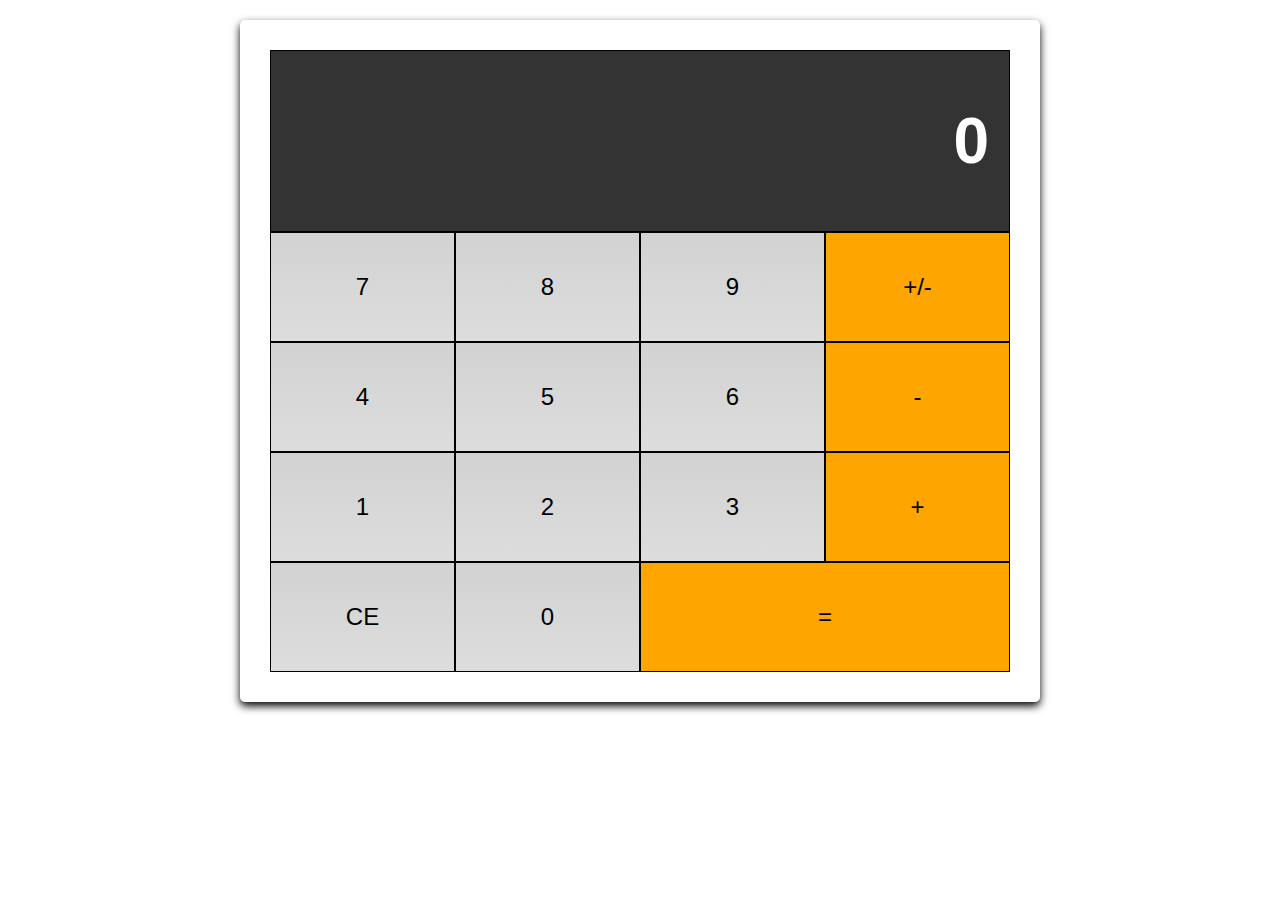
==== Calculator/web_calc.html @ 01bbfffb "first commit" ====
<!DOCTYPE html>
<html lang="en">

<head>
    <title>Web Calculator</title>
    <link rel="stylesheet" href="assets/style.css">
    <meta name="viewport" content="width=device-width, initial-scale=1.0">
</head>

<body>
    <div class="flex-container-column card">
        <div class="display">
            <h1 id="displayNumber">0</h1>
        </div>
        <div class="flex-container-row">
            <div class="button">7</div>
            <div class="button">8</div>
            <div class="button">9</div>
            <div class="button negative">+/-</div>
        </div>
        <div class="flex-container-row">
            <div class="button">4</div>
            <div class="button">5</div>
            <div class="button">6</div>
            <div class="button operator">-</div>
        </div>
        <div class="flex-container-row">
            <div class="button">1</div>
            <div class="button">2</div>
            <div class="button">3</div>
            <div class="button operator">+</div>
        </div>
        <div class="flex-container-row">
            <div class="button clear">CE</div>
            <div class="button">0</div>
            <div class="button equals double">=</div>
        </div>

    </div>

</body>

</html>
---- Calculator/assets/style.css ----
*{
    box-sizing: border-box;
}

body{
    font-family: sans-serif;
}

.flex-container-column{
    display: flex;
    flex-direction: column;

    max-width: 800px;
    margin: 0 auto;
    text-align: right;
}

.flex-container-row{
    display: flex;
}

.button{
    flex-basis: 25%;
    
    font-size: 1.5em;
    text-align: center;
    padding: 40px;
    border: 1px solid black;
    background: -webkit-linear-gradient(top, #d2d2d2, #ddd);
    cursor: pointer;
}

.button:hover{
    font-weight: bold;
}

.double{
    flex-basis: 50%;
}

.display{
    color: white;
    width: 100%;
    padding: 10px 20px;
    background-color: #333333;
    border: 1px solid black;
    font-size: 2em;
}

.operator, .negative, .equals{
    background: orange;
}

.card{
    box-shadow: 0 4px 8px 0 rgba(0,0,0,2);
    border-radius: 5px;
    padding: 30px;
    margin-top: 20px;
}

@media screen and (max-width: 513px) {
    .button{
        padding: 10px;
    }
}
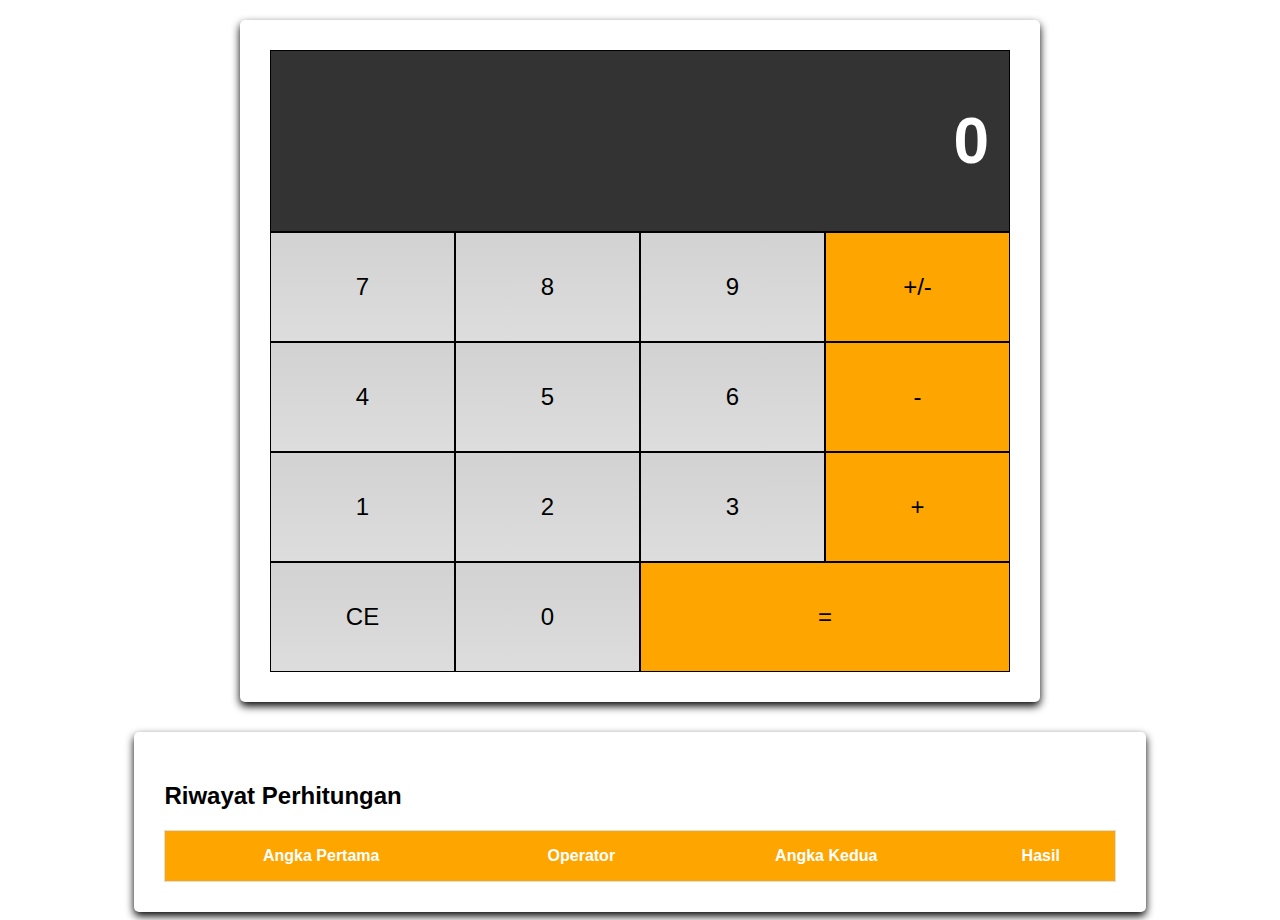
==== commit 3f81573c: "finish materi" ====
--- a/Calculator/web_calc.html
+++ b/Calculator/web_calc.html
@@ -37,7 +37,23 @@
         </div>
 
     </div>
+    <div class="history card">
+        <h2>Riwayat Perhitungan</h2>
+        <table>
+            <thead>
+                <tr>
+                    <th>Angka Pertama</th>
+                    <th>Operator</th>
+                    <th>Angka Kedua</th>
+                    <th>Hasil</th>
+                </tr>
+            </thead>
+            <tbody id="historyList"></tbody>
+        </table>
+    </div>
 
+    <script src="assets/calculator.js"></script>
+    <script src="assets/storage.js"></script>
 </body>
 
 </html>--- a/Calculator/assets/style.css
+++ b/Calculator/assets/style.css
@@ -58,8 +58,39 @@
     margin-top: 20px;
 }
 
+.history {
+    width: 80%;
+    margin: 30px auto 0 auto;
+    overflow: scroll;
+}
+
+table {
+    border-collapse: collapse;
+    border-spacing: 0;
+    width: 100%;
+    border: 1px solid #ddd;
+}
+
+th,
+td {
+    text-align: center;
+    padding: 16px;
+}
+
+th {
+    background-color: orange;
+    color: white;
+}
+
+tr:nth-child(even) {
+    background-color: #d2d2d2;
+}
+
 @media screen and (max-width: 513px) {
     .button{
         padding: 10px;
     }
+    .history{
+        width: 100%;
+    }
 }